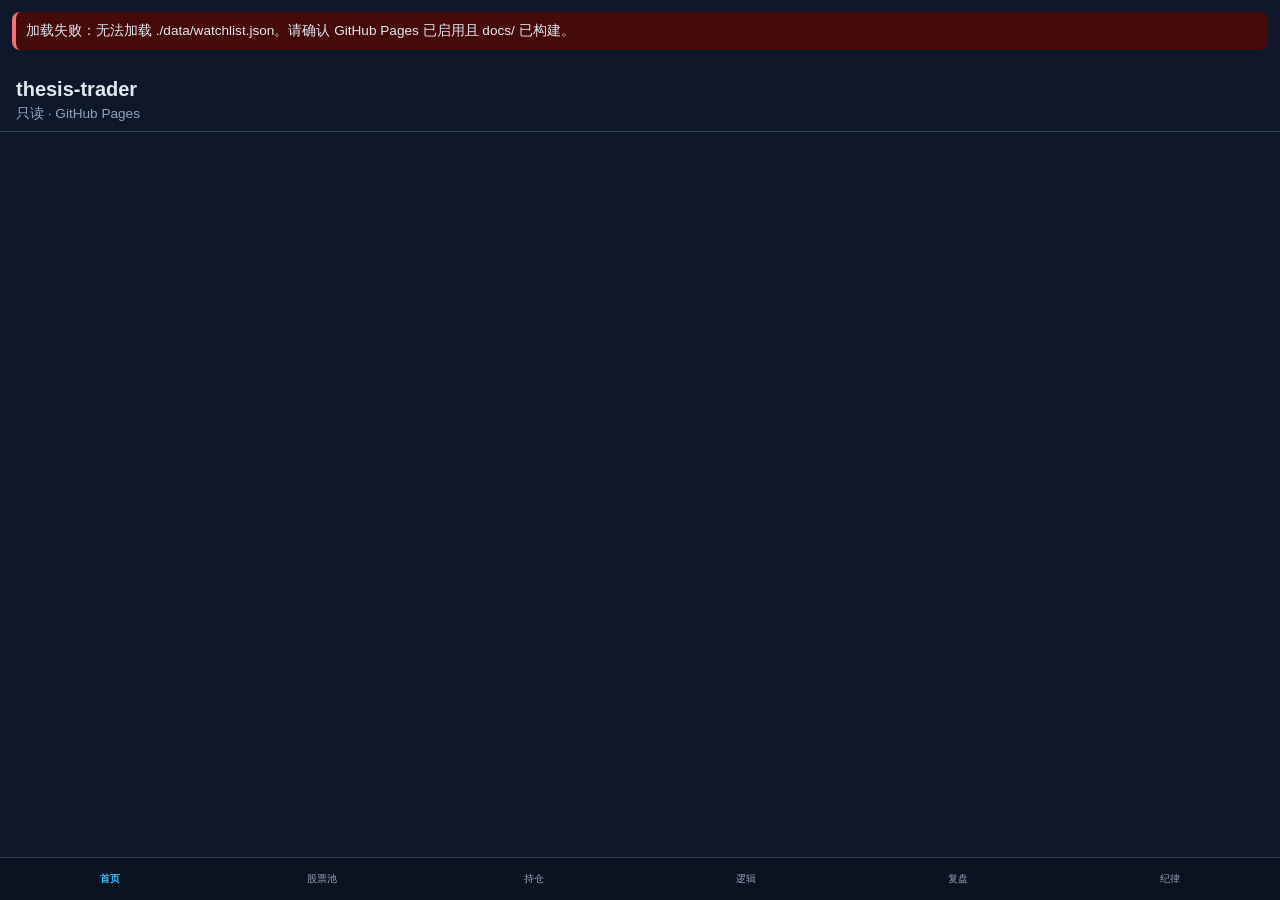
==== pages/index.html @ 47a9aeb5 "Initial commit: thesis-trader trading decision support system Includes local FastAPI app, rule-based" ====
<!DOCTYPE html>
<html lang="zh-CN">
<head>
  <meta charset="UTF-8" />
  <meta name="viewport" content="width=device-width, initial-scale=1, maximum-scale=1, user-scalable=no" />
  <meta name="theme-color" content="#0f172a" />
  <meta name="apple-mobile-web-app-capable" content="yes" />
  <title>thesis-trader</title>
  <link rel="manifest" href="./manifest.json" />
  <link rel="stylesheet" href="./styles.css" />
</head>
<body>
  <header class="app-header">
    <h1>thesis-trader</h1>
    <p id="generated-at">只读 · GitHub Pages</p>
  </header>

  <main id="app">
    <section id="panel-dashboard" class="panel active">
      <div class="card-grid" id="dashboard-cards"></div>
      <div id="dashboard-alerts" class="alert-list"></div>
    </section>

    <section id="panel-watchlist" class="panel">
      <div id="watchlist-list"></div>
    </section>

    <section id="panel-positions" class="panel">
      <div id="positions-list"></div>
    </section>

    <section id="panel-thesis" class="panel">
      <div id="thesis-list"></div>
    </section>

    <section id="panel-review" class="panel">
      <div id="review-list"></div>
      <pre id="review-output" class="review-output hidden"></pre>
    </section>

    <section id="panel-discipline" class="panel">
      <div id="discipline-list"></div>
    </section>
  </main>

  <nav class="bottom-nav">
    <button data-tab="dashboard" class="active">首页</button>
    <button data-tab="watchlist">股票池</button>
    <button data-tab="positions">持仓</button>
    <button data-tab="thesis">逻辑</button>
    <button data-tab="review">复盘</button>
    <button data-tab="discipline">纪律</button>
  </nav>

  <script src="./app.js"></script>
</body>
</html>
---- pages/styles.css ----
:root {
  --bg: #0f172a;
  --card: #1e293b;
  --text: #e2e8f0;
  --muted: #94a3b8;
  --accent: #38bdf8;
  --danger: #f87171;
  --border: #334155;
}

* { box-sizing: border-box; }

body {
  margin: 0;
  font-family: -apple-system, BlinkMacSystemFont, "Segoe UI", sans-serif;
  background: var(--bg);
  color: var(--text);
  padding-bottom: 72px;
}

.app-header {
  padding: 16px 16px 8px;
  border-bottom: 1px solid var(--border);
}

.app-header h1 { margin: 0; font-size: 1.25rem; }
.app-header p { margin: 4px 0 0; color: var(--muted); font-size: 0.85rem; }

main { padding: 12px; }

.panel { display: none; }
.panel.active { display: block; }

.card-grid { display: grid; gap: 10px; grid-template-columns: 1fr 1fr; margin-bottom: 12px; }

.stat-card {
  background: var(--card);
  border: 1px solid var(--border);
  border-radius: 12px;
  padding: 12px;
  text-align: center;
}

.stat-card .num { font-size: 1.5rem; font-weight: 700; color: var(--accent); }
.stat-card .label { font-size: 0.75rem; color: var(--muted); }

.item-card {
  background: var(--card);
  border: 1px solid var(--border);
  border-radius: 12px;
  padding: 12px;
  margin-bottom: 10px;
}

.item-title { font-weight: 600; margin-bottom: 6px; }
.item-meta { font-size: 0.8rem; color: var(--muted); line-height: 1.5; }

.tag {
  display: inline-block;
  padding: 2px 8px;
  border-radius: 999px;
  font-size: 0.7rem;
  margin-right: 4px;
  background: #334155;
}

.tag.critical { background: #7f1d1d; color: #fecaca; }
.tag.high { background: #78350f; color: #fde68a; }
.tag.hold { background: #14532d; color: #bbf7d0; }

.alert-box {
  border-left: 4px solid var(--danger);
  padding: 10px;
  margin-top: 10px;
  background: #450a0a;
  border-radius: 8px;
  font-size: 0.85rem;
}

.review-output {
  white-space: pre-wrap;
  background: #0b1220;
  border: 1px solid var(--border);
  border-radius: 10px;
  padding: 12px;
  margin-top: 12px;
  font-size: 0.8rem;
  line-height: 1.5;
}

.hidden { display: none !important; }

.bottom-nav {
  position: fixed;
  bottom: 0; left: 0; right: 0;
  display: grid;
  grid-template-columns: repeat(6, 1fr);
  background: #0b1220;
  border-top: 1px solid var(--border);
  padding: 6px 4px;
}

.bottom-nav button {
  background: none;
  border: none;
  color: var(--muted);
  font-size: 0.65rem;
  padding: 8px 2px;
}

.bottom-nav button.active { color: var(--accent); font-weight: 600; }

@media (min-width: 768px) {
  main { max-width: 720px; margin: 0 auto; }
}
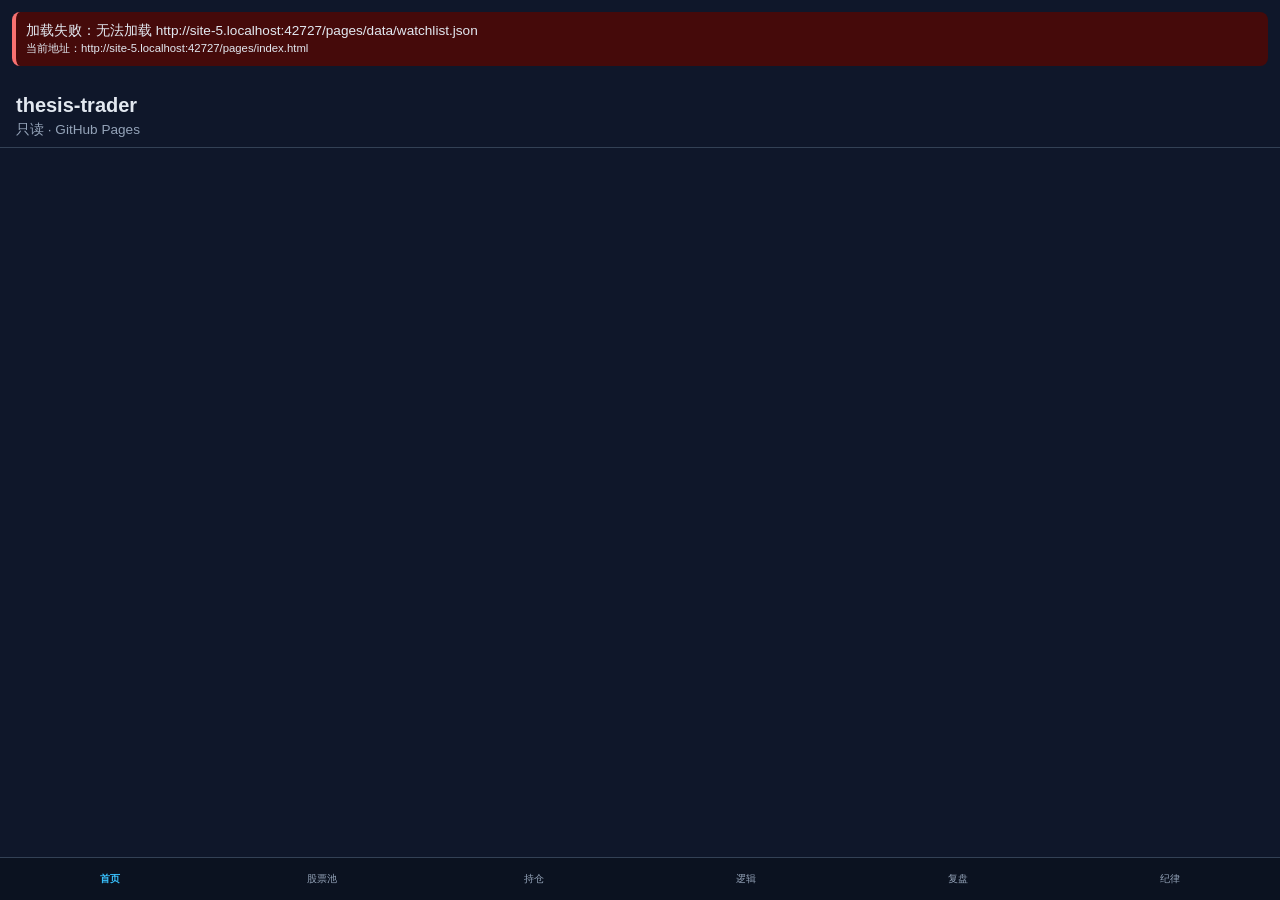
==== commit f8a3ef5d: "fix: resolve GitHub Pages base path for mobile data loading Co-authored-by: Cursor <cursoragent@curs" ====
--- a/pages/index.html
+++ b/pages/index.html
@@ -2,6 +2,22 @@
 <html lang="zh-CN">
 <head>
   <meta charset="UTF-8" />
+  <script>
+    (function () {
+      var path = location.pathname;
+      var basePath;
+      if (path.endsWith("/")) {
+        basePath = path;
+      } else if (/\.[a-z0-9]+$/i.test(path.split("/").pop() || "")) {
+        basePath = path.slice(0, path.lastIndexOf("/") + 1);
+      } else {
+        basePath = path + "/";
+      }
+      var base = document.createElement("base");
+      base.href = basePath;
+      document.head.appendChild(base);
+    })();
+  </script>
   <meta name="viewport" content="width=device-width, initial-scale=1, maximum-scale=1, user-scalable=no" />
   <meta name="theme-color" content="#0f172a" />
   <meta name="apple-mobile-web-app-capable" content="yes" />
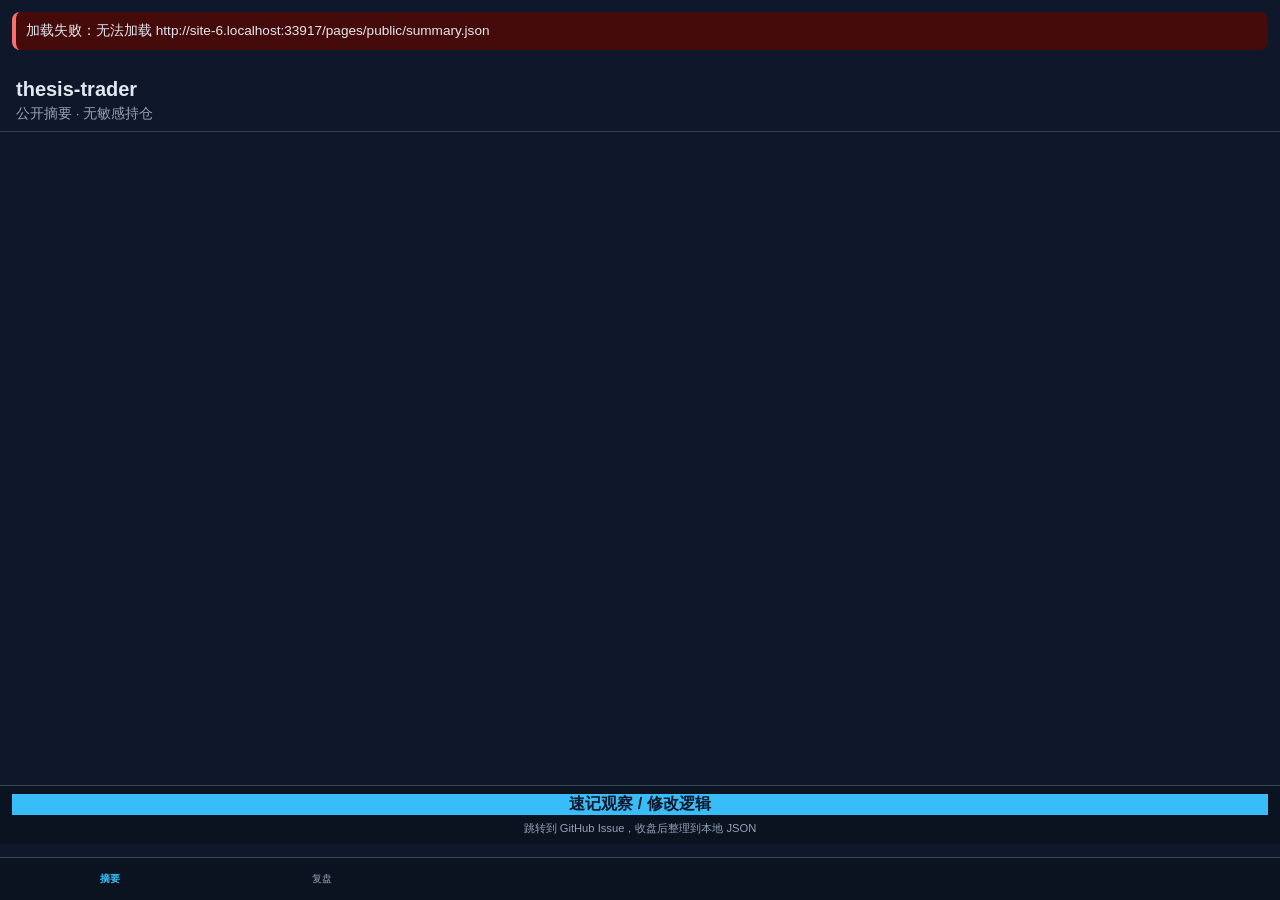
==== commit 5892c001: "feat: 5 optimizations - security, feishu, rules config, auto prices, flash note Co-authored-by: Curs" ====
--- a/pages/index.html
+++ b/pages/index.html
@@ -28,44 +28,32 @@
 <body>
   <header class="app-header">
     <h1>thesis-trader</h1>
-    <p id="generated-at">只读 · GitHub Pages</p>
+    <p id="generated-at">公开摘要 · 无敏感持仓</p>
   </header>
 
   <main id="app">
     <section id="panel-dashboard" class="panel active">
       <div class="card-grid" id="dashboard-cards"></div>
-      <div id="dashboard-alerts" class="alert-list"></div>
-    </section>
-
-    <section id="panel-watchlist" class="panel">
-      <div id="watchlist-list"></div>
-    </section>
-
-    <section id="panel-positions" class="panel">
-      <div id="positions-list"></div>
-    </section>
-
-    <section id="panel-thesis" class="panel">
-      <div id="thesis-list"></div>
+      <div id="dashboard-decisions"></div>
+      <div id="dashboard-discipline" class="alert-list"></div>
     </section>
 
     <section id="panel-review" class="panel">
       <div id="review-list"></div>
       <pre id="review-output" class="review-output hidden"></pre>
     </section>
-
-    <section id="panel-discipline" class="panel">
-      <div id="discipline-list"></div>
-    </section>
   </main>
 
+  <div class="flash-note-bar">
+    <a id="flash-note-link" class="btn primary flash-btn" href="#" target="_blank" rel="noopener">
+      速记观察 / 修改逻辑
+    </a>
+    <p class="flash-hint">跳转到 GitHub Issue，收盘后整理到本地 JSON</p>
+  </div>
+
   <nav class="bottom-nav">
-    <button data-tab="dashboard" class="active">首页</button>
-    <button data-tab="watchlist">股票池</button>
-    <button data-tab="positions">持仓</button>
-    <button data-tab="thesis">逻辑</button>
+    <button data-tab="dashboard" class="active">摘要</button>
     <button data-tab="review">复盘</button>
-    <button data-tab="discipline">纪律</button>
   </nav>
 
   <script src="./app.js"></script>
--- a/pages/styles.css
+++ b/pages/styles.css
@@ -110,6 +110,32 @@
 
 .bottom-nav button.active { color: var(--accent); font-weight: 600; }
 
+.flash-note-bar {
+  position: fixed;
+  bottom: 56px;
+  left: 0;
+  right: 0;
+  padding: 8px 12px;
+  background: #0b1220;
+  border-top: 1px solid var(--border);
+}
+
+.flash-btn {
+  display: block;
+  text-align: center;
+  text-decoration: none;
+  margin-top: 0;
+}
+
+.flash-hint {
+  margin: 6px 0 0;
+  font-size: 0.7rem;
+  color: var(--muted);
+  text-align: center;
+}
+
+.btn.primary { background: var(--accent); color: #0f172a; border: none; font-weight: 600; }
+
 @media (min-width: 768px) {
   main { max-width: 720px; margin: 0 auto; }
 }
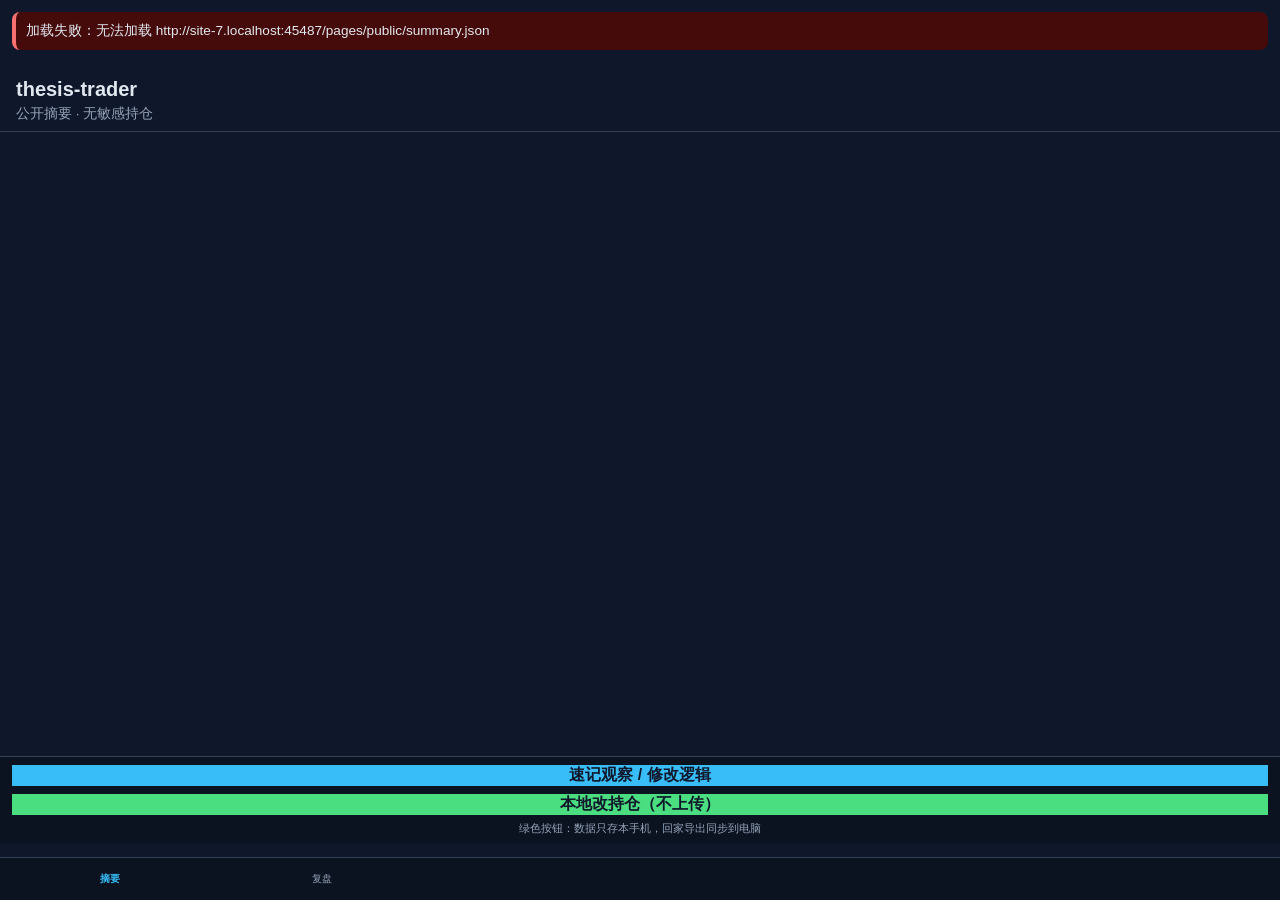
==== commit ed447b9d: "feat: mobile local editor with localStorage, desktop sync import Co-authored-by: Cursor <cursoragent" ====
--- a/pages/index.html
+++ b/pages/index.html
@@ -48,7 +48,10 @@
     <a id="flash-note-link" class="btn primary flash-btn" href="#" target="_blank" rel="noopener">
       速记观察 / 修改逻辑
     </a>
-    <p class="flash-hint">跳转到 GitHub Issue，收盘后整理到本地 JSON</p>
+    <a class="btn flash-btn" href="./mobile.html" style="margin-top:8px;display:block;text-align:center;text-decoration:none;color:#0f172a;background:#4ade80;font-weight:600;">
+      本地改持仓（不上传）
+    </a>
+    <p class="flash-hint">绿色按钮：数据只存本手机，回家导出同步到电脑</p>
   </div>
 
   <nav class="bottom-nav">
